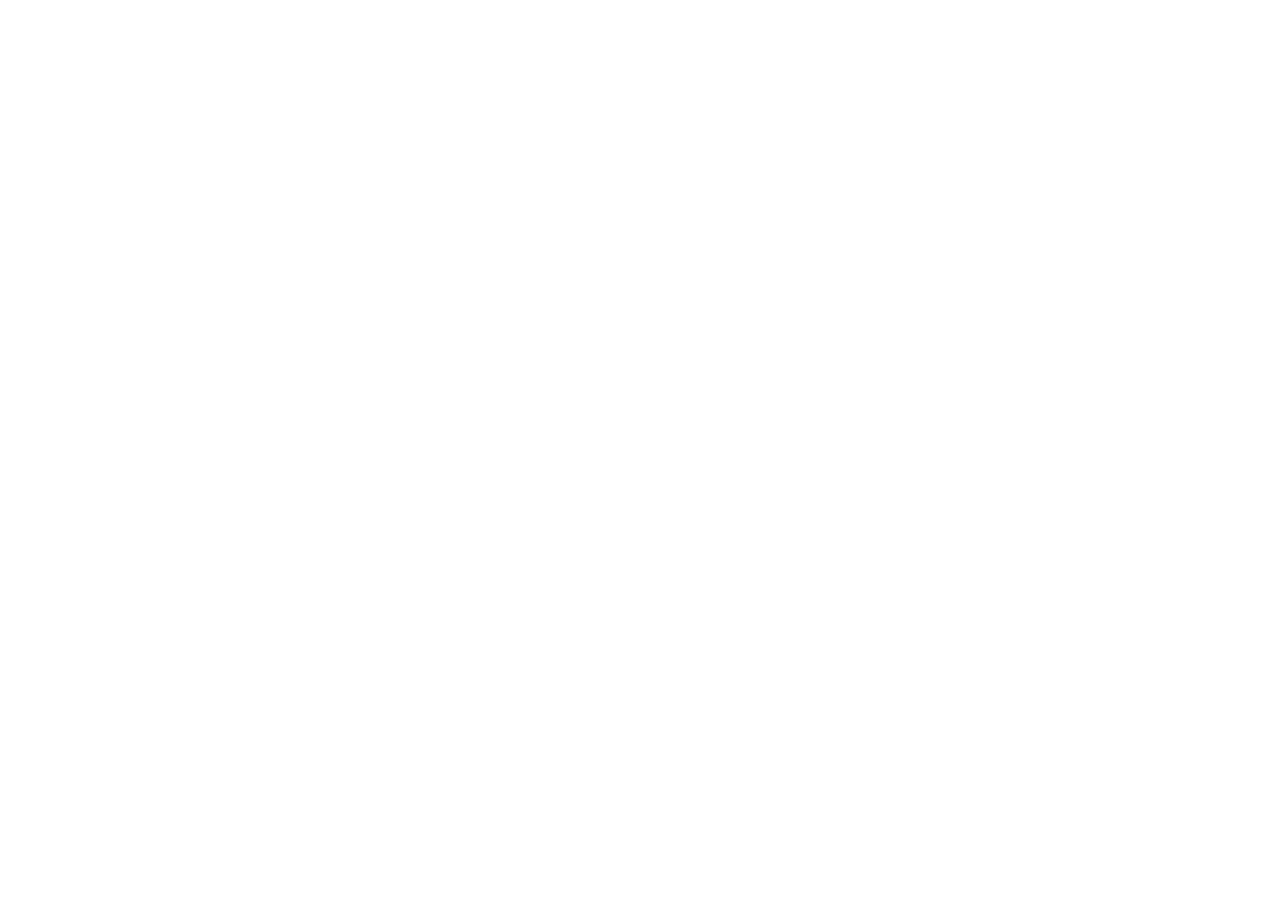
==== src/html/index.html @ bddeefa6 "처음실행" ====
<!DOCTYPE html>
<html lang="en">
  <head>
    <meta charset="UTF-8" />
    <meta name="viewport" content="width=device-width, initial-scale=1.0" />
    <title>Document</title>
  </head>
  <body></body>
</html>
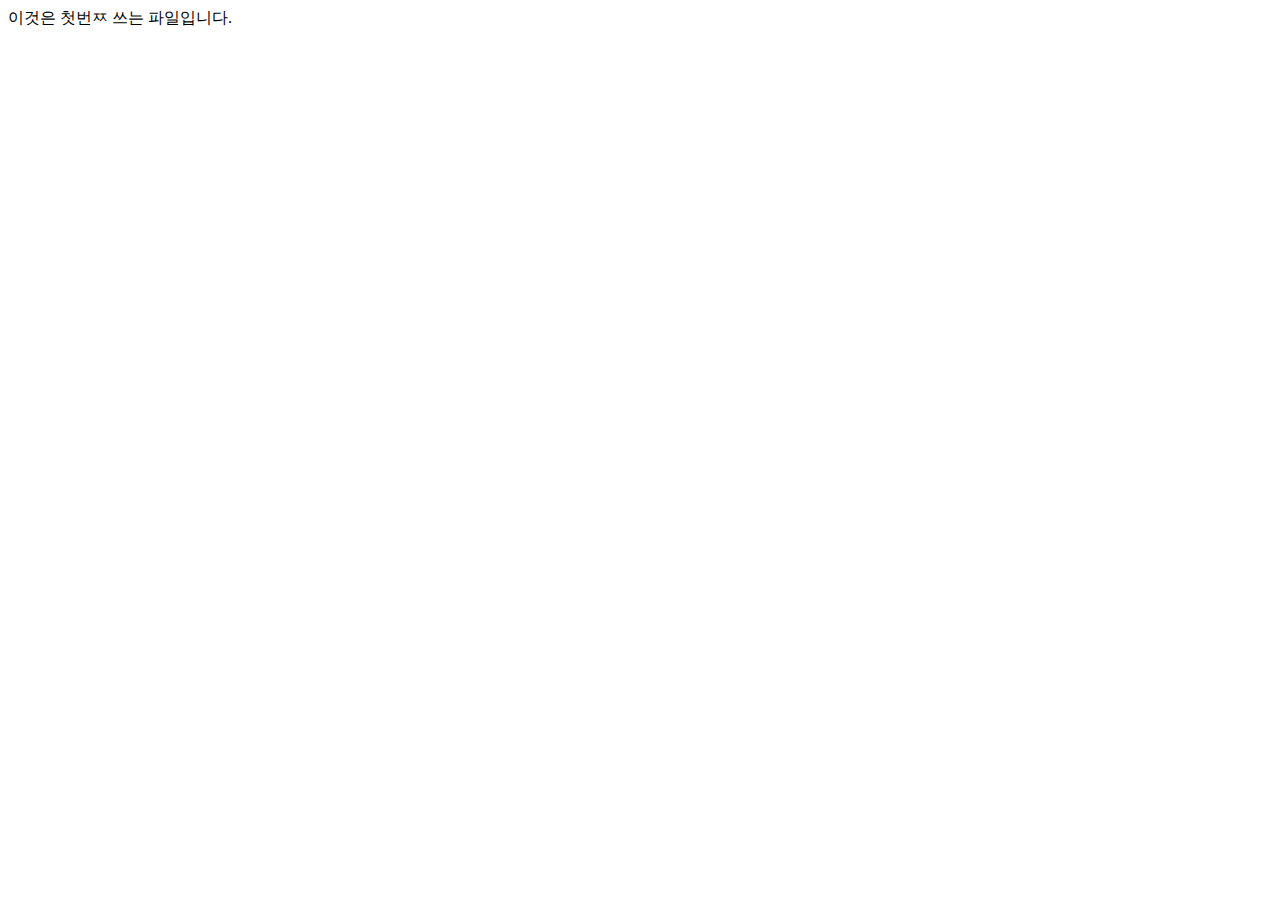
==== commit e5193ff1: "첫번째 열 추가" ====
--- a/src/html/index.html
+++ b/src/html/index.html
@@ -5,5 +5,7 @@
     <meta name="viewport" content="width=device-width, initial-scale=1.0" />
     <title>Document</title>
   </head>
-  <body></body>
+  <body>
+    <div>이것은 첫번ㅉ 쓰는 파일입니다.</div>
+  </body>
 </html>
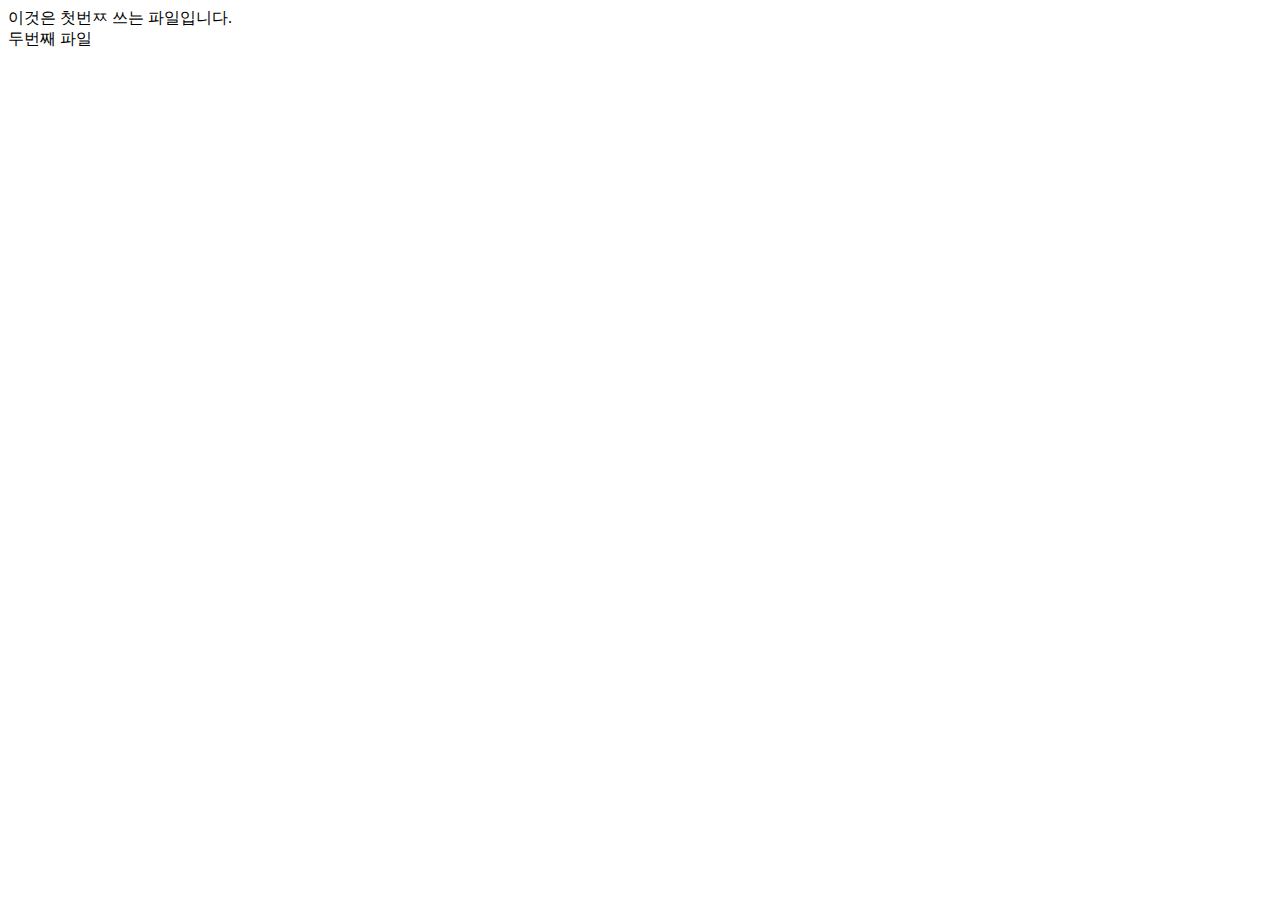
==== commit 9310412f: "두번째 추가" ====
--- a/src/html/index.html
+++ b/src/html/index.html
@@ -7,5 +7,6 @@
   </head>
   <body>
     <div>이것은 첫번ㅉ 쓰는 파일입니다.</div>
+    <div>두번째 파일</div>
   </body>
 </html>
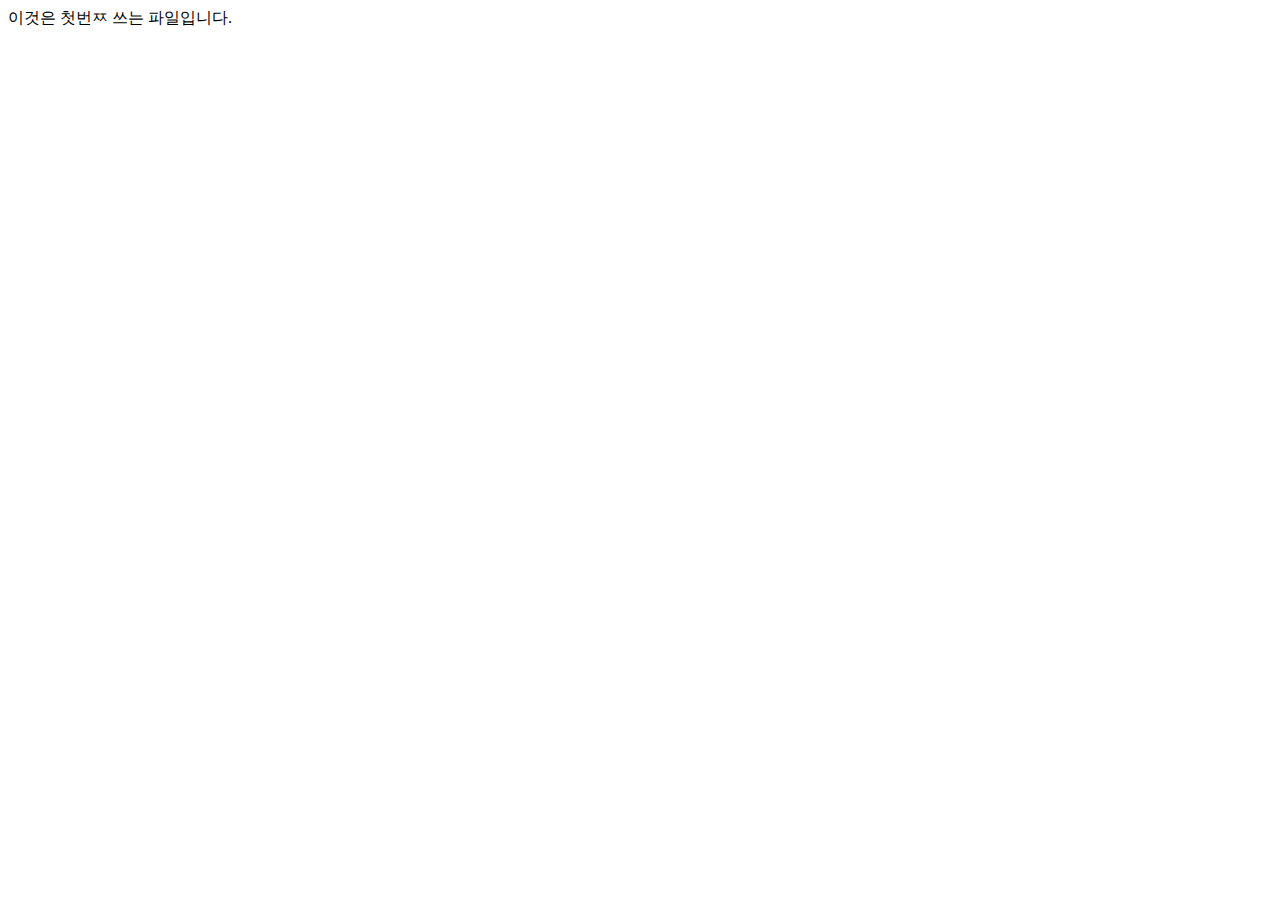
==== commit 1a45a32f: "Revert "두번째 추가"" ====
--- a/src/html/index.html
+++ b/src/html/index.html
@@ -7,6 +7,5 @@
   </head>
   <body>
     <div>이것은 첫번ㅉ 쓰는 파일입니다.</div>
-    <div>두번째 파일</div>
   </body>
 </html>
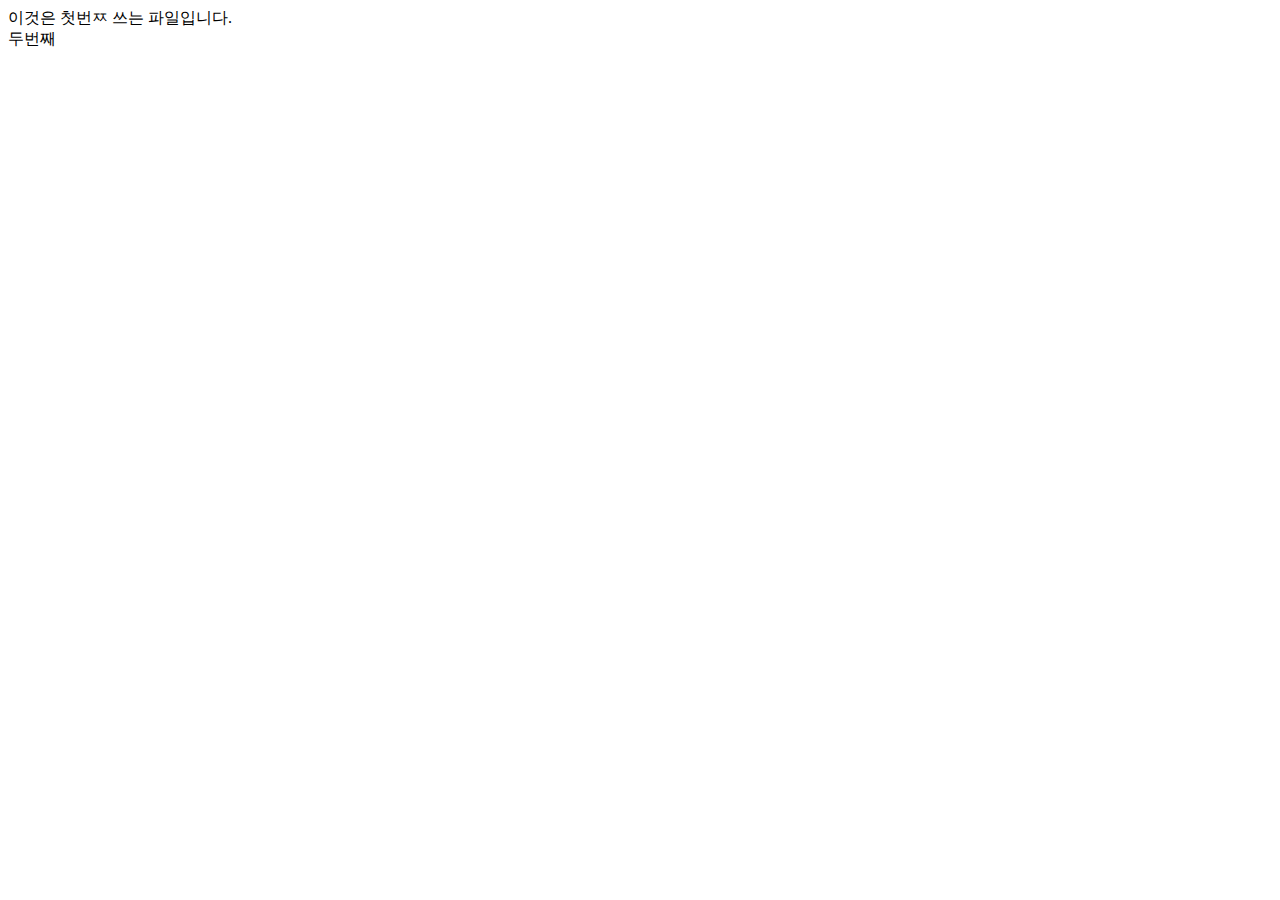
==== commit 8e636c8d: "222" ====
--- a/src/html/index.html
+++ b/src/html/index.html
@@ -7,5 +7,6 @@
   </head>
   <body>
     <div>이것은 첫번ㅉ 쓰는 파일입니다.</div>
+    <div>두번째</div>
   </body>
 </html>
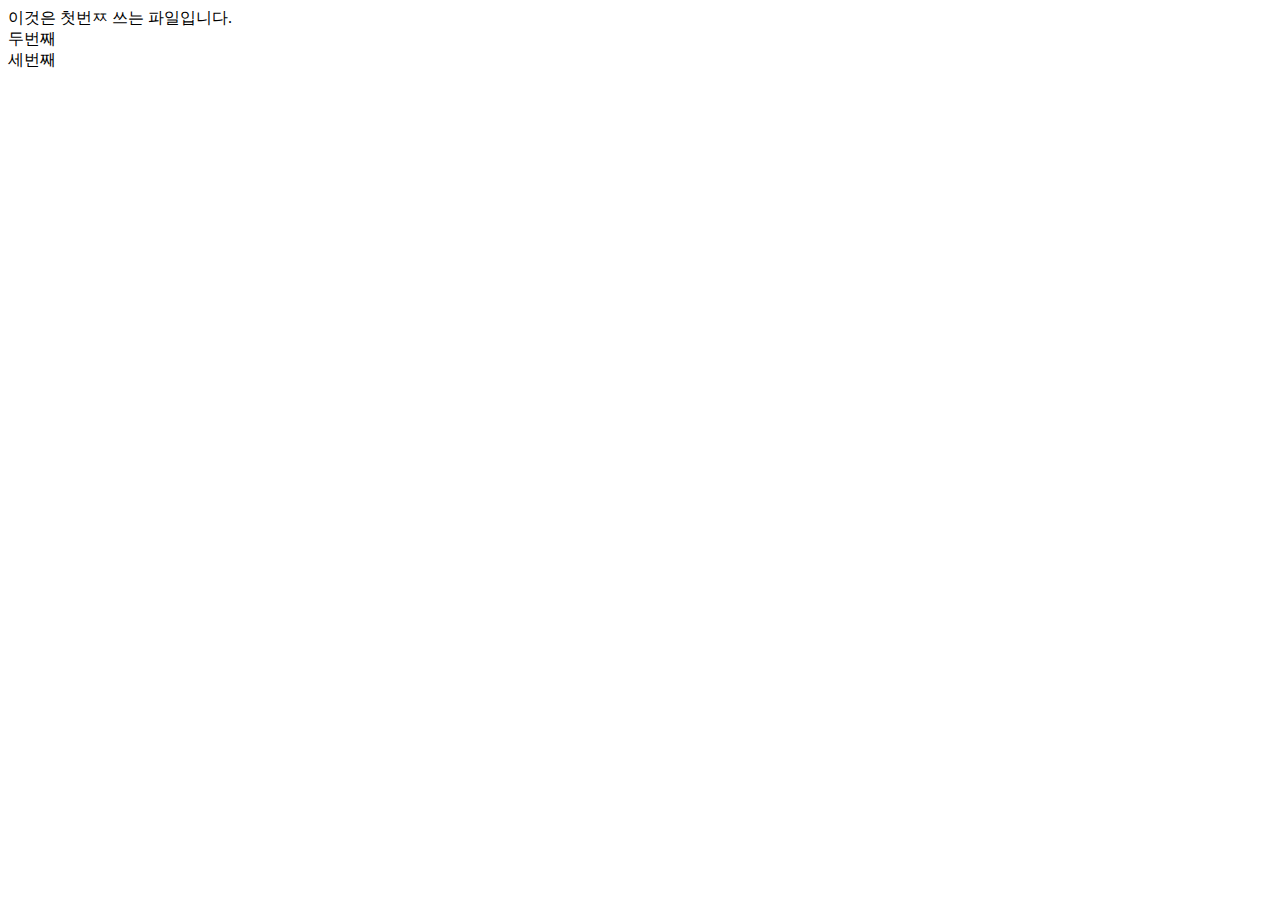
==== commit 9f5bfca2: "333" ====
--- a/src/html/index.html
+++ b/src/html/index.html
@@ -8,5 +8,6 @@
   <body>
     <div>이것은 첫번ㅉ 쓰는 파일입니다.</div>
     <div>두번째</div>
+    <div>세번째</div>
   </body>
 </html>
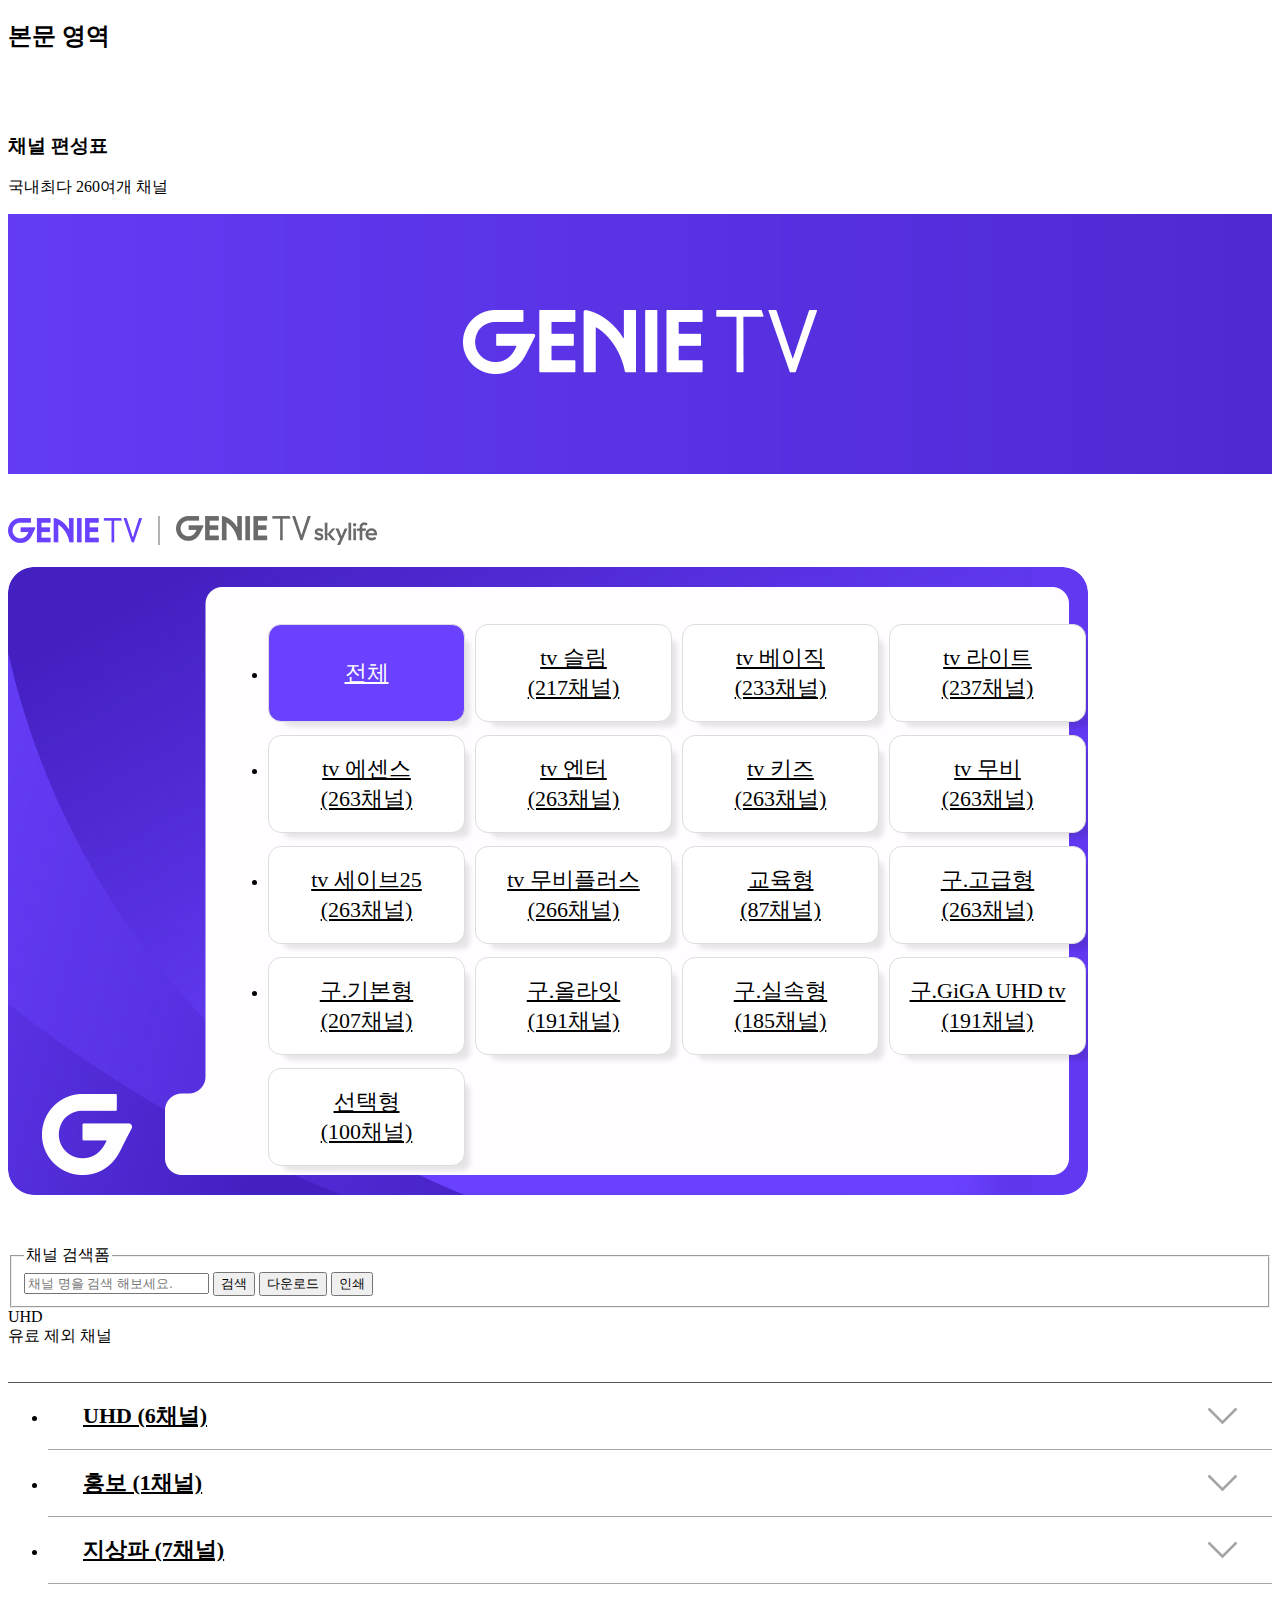
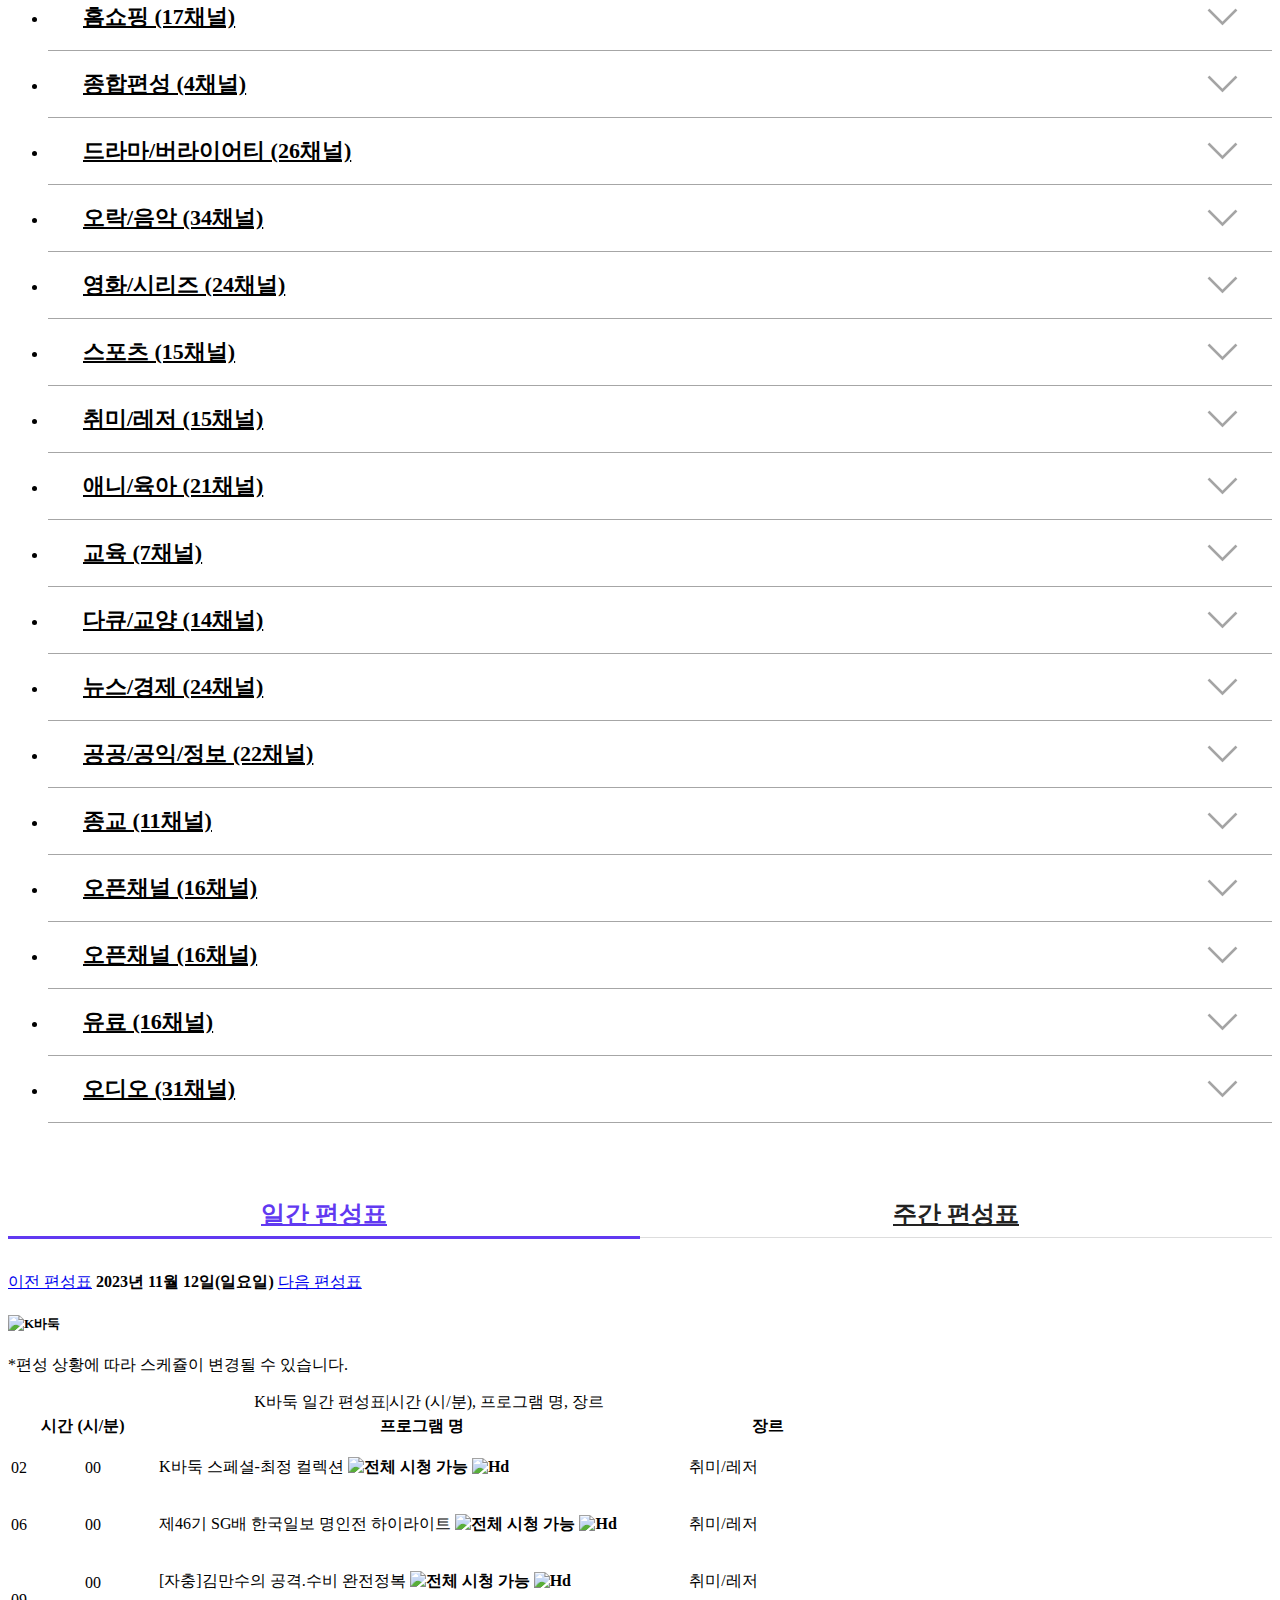
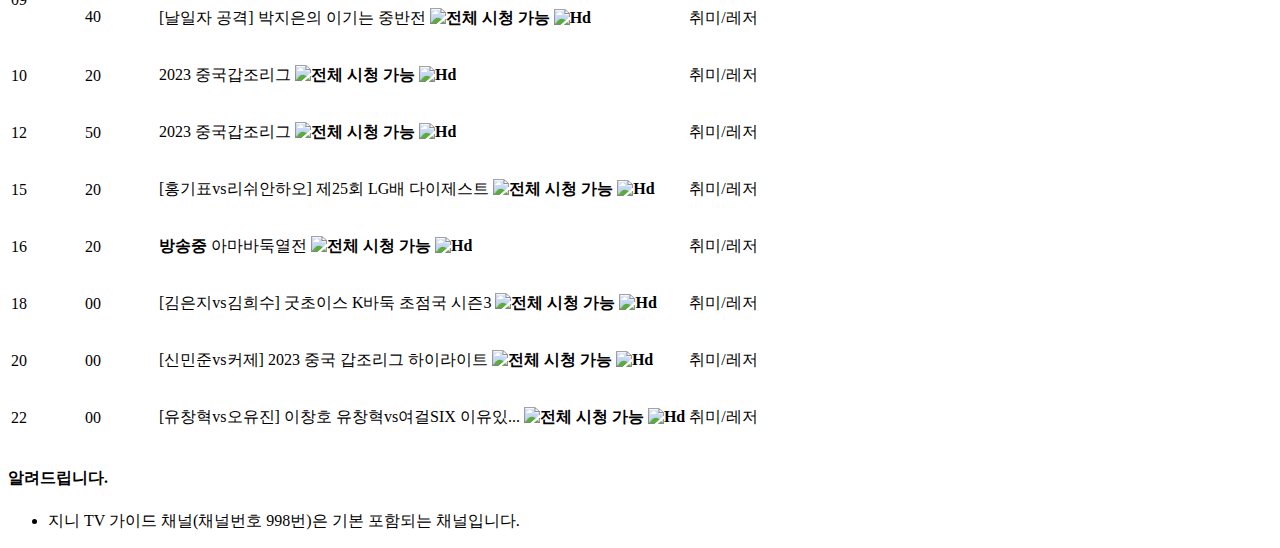
==== commit eb71d651: "2023.11.12 업로드" ====
--- a/src/html/index.html
+++ b/src/html/index.html
@@ -1,13 +1,1133 @@
 <!DOCTYPE html>
-<html lang="en">
-  <head>
-    <meta charset="UTF-8" />
-    <meta name="viewport" content="width=device-width, initial-scale=1.0" />
-    <title>Document</title>
-  </head>
-  <body>
-    <div>이것은 첫번ㅉ 쓰는 파일입니다.</div>
-    <div>두번째</div>
-    <div>세번째</div>
-  </body>
+<html lang="ko">
+	<head>
+		<meta http-equiv="X-UA-Compatible" content="IE=edge" />
+
+		<title>채널 편성표 | KT</title>
+
+		<script type="text/javascript" src="https://cfm.kt.com/js/common/global/KTGlobal_KR.js"></script>
+
+		<link rel="shortcut icon" href="https://tv.kt.com/src/images/common/favicon/favicon.ico" />
+		<link rel="stylesheet" type="text/css" href="https://tv.kt.com/src/css/vendor/kt.css" />
+		<link rel="stylesheet" type="text/css" href="https://tv.kt.com/src/css/vendor/components.css" />
+
+		<script type="text/javascript" src="https://tv.kt.com/src/js/vendor/jquery-2.1.4.min.js"></script>
+		<!-- add css/js -->
+		<link rel="stylesheet" type="text/css" href="https://tv.kt.com/src/css/kt_tv.css" />
+		<link rel="stylesheet" type="text/css" href="https://tv.kt.com/src/js/plugin/slick/slick.css" />
+		<link rel="stylesheet" type="text/css" href="https://tv.kt.com/src/css/popup.css" />
+		<!-- 2023.11.11 css 커스텀 : custom.css의 부분전체를 카피해서 kt_tv.css 넣으셔도 되고 custom.css를 사용하셔도 됩니다. -->
+		<link rel="stylesheet" type="text/css" href="../css/custom.css" />
+		<!-- 2023.11.11 css 커스텀 -->
+	</head>
+	<body>
+		<div id="cfmClWrapper">
+			<!-- header -->
+			<div id="cfmClHeader">
+				<div id="cfmClFloating"></div>
+				<div id="cfmClGnb"></div>
+			</div>
+
+			<!-- content -->
+			<div id="cfmClContainer">
+				<div id="cfmClContents">
+					<h2 class="invisible">본문 영역</h2>
+
+					<!-- 이벤트 목록 -->
+					<div class="cfmClSubContents">
+						<div class="pageTopArea">
+							<div class="cont">
+								<div class="column1" style="height: 42px">
+									<div class="inner">
+										<div class="location"></div>
+									</div>
+								</div>
+								<div class="pageTitle">
+									<h3 class="ktb">채널 편성표</h3>
+									<p class="desc">국내최다 260여개 채널</p>
+								</div>
+							</div>
+						</div>
+						<!-- GenieTV2023.1111 추가된 부분 -->
+						<!-- GenieTv 페이지 타이틀 : 2023.1111 추가된 부분 -->
+						<div class="pageTopGenieArea">
+							<div class="cont">
+								<div class="pageTitle">
+									<img src="../images/kt_tv/top_genietv_logo.png" />
+								</div>
+							</div>
+						</div>
+						<!--// GenieTv 페이지 타이틀 : 2023.1111 추가된 부분 -->
+						<div class="contentArea">
+							<!-- 기존탭을 그대로 유지하면서 모든 컨텐츠 내용은 밖으로 -->
+							<!-- 탭메뉴 : tabs 클래스를  tabs-genie-menu 로 변경 -->
+							<div class="channel_content">
+								<div class="tabs-genie-menu sub-tabs-1st">
+									<a href="#trigger2-1-1" class="submenus1st sub-trigger active" title="선택된 탭"><span>지니 TV</span></a>
+									<a href="#trigger2-1-2" class="submenus2nd sub-trigger"><span>지니 TV 스카이라이프</span></a>
+									<!--// 탭메뉴 -->
+								</div>
+							</div>
+							<!-- 탭컨텐츠 : 지니TV 처음 실행될때 클래스 tvLive 탭바뀌면 skyLife -->
+							<div class="genietv-tab-pannel tvLive">
+								<!-- 활성화된 채널 active 클래스를 붙이면 됩니다.-->
+								<div id="trigger2-1-1" class="tab-contents tvl active">
+									<div class="channel_triggers">
+										<ul class="channel_select tv_live">
+											<li>
+												<a href="#" title="선택됨" class="trigger first active"><span class="active">전체</span></a>
+											</li>
+											<li>
+												<a href="#" class="trigger"
+													><span>tv 슬림<br />(217채널)</span></a
+												>
+											</li>
+											<li>
+												<a href="#" class="trigger"
+													><span>tv 베이직<br />(233채널)</span></a
+												>
+											</li>
+											<li>
+												<a href="#" class="trigger"
+													><span>tv 라이트<br />(237채널)</span></a
+												>
+											</li>
+											<li>
+												<a href="#" class="trigger"
+													><span>tv 에센스<br />(263채널)</span></a
+												>
+											</li>
+											<li>
+												<a href="#" class="trigger first"
+													><span>tv 엔터<br />(263채널)</span></a
+												>
+											</li>
+
+											<li>
+												<a href="#" class="trigger"
+													><span>tv 키즈<br />(263채널)</span></a
+												>
+											</li>
+
+											<li>
+												<a href="#" class="trigger"
+													><span>tv 무비<br />(263채널)</span></a
+												>
+											</li>
+											<li>
+												<a href="#" class="trigger"
+													><span>tv 세이브25<br />(263채널)</span></a
+												>
+											</li>
+
+											<li>
+												<a href="#" class="trigger"
+													><span>tv 무비플러스<br />(266채널)</span></a
+												>
+											</li>
+
+											<li>
+												<a href="#" class="trigger"
+													><span>교육형<br />(87채널)</span></a
+												>
+											</li>
+											<li>
+												<a href="#" class="trigger"
+													><span>구.고급형<br />(263채널)</span></a
+												>
+											</li>
+
+											<li>
+												<a href="#" class="trigger"
+													><span>구.기본형<br />(207채널)</span></a
+												>
+											</li>
+											<li>
+												<a href="#" class="trigger"
+													><span>구.올라잇<br />(191채널)</span></a
+												>
+											</li>
+											<li>
+												<a href="#" class="trigger"
+													><span>구.실속형<br />(185채널)</span></a
+												>
+											</li>
+
+											<li class="guOllehGiga">
+												<a href="#" class="trigger"
+													><span>구.GiGA UHD tv<br />(191채널)</span></a
+												>
+											</li>
+											<li>
+												<a href="#trigger_tv34" class="trigger"
+													><span id="sptv34">선택형<br />(100채널)</span></a
+												>
+												<!-- 선택부분 감추기 위한 hide클래스 추가 -->
+												<div class="option-area dir-flow hide">
+													<div class="chkbox-wrp"></div>
+													<div class="chkbox-wrp">
+														<input type="checkbox" id="checkboxs1-1" name="chk_0" class="invisible" value="4_0" onclick="fnSearchChannelNoSubmit('3','4','0');" />
+														<label for="checkboxs1-1" class="tp1">기본채널(100채널)</label>
+													</div>
+													<div class="chkbox-wrp">
+														<input type="checkbox" id="checkboxs1-2" name="chk_0" class="invisible" value="4_1" onclick="fnSearchChannelNoSubmit('3','4','0');" />
+														<label for="checkboxs1-2" class="tp2">구.선택형(엔터팩)(21채널)</label>
+													</div>
+													<div class="chkbox-wrp">
+														<input type="checkbox" id="checkboxs1-3" name="chk_0" class="invisible" value="4_2" onclick="fnSearchChannelNoSubmit('3','4','0');" />
+														<label for="checkboxs1-3">레저팩(15채널)</label>
+													</div>
+													<div class="chkbox-wrp"></div>
+													<div class="chkbox-wrp">
+														<input type="checkbox" id="checkboxs1-4" name="chk_0" class="invisible" value="4_3" onclick="fnSearchChannelNoSubmit('3','4','0');" />
+														<label for="checkboxs1-4" class="tp1">에듀팩(14채널)</label>
+													</div>
+
+													<div class="chkbox-wrp">
+														<input type="checkbox" id="checkboxs1-5" name="chk_0" class="invisible" value="4_4" onclick="fnSearchChannelNoSubmit('3','4','0');" />
+														<label for="checkboxs1-5" class="tp2">뉴스인포팩(13채널)</label>
+													</div>
+												</div>
+											</li>
+										</ul>
+									</div>
+								</div>
+								<!-- channel_triggers -->
+								<!-- 활성화된 채널 active 클래스를 붙이면 됩니다.-->
+								<div id="trigger2-1-2" class="tab-contents skytv">
+									<div class="channel_triggers">
+										<ul class="channel_select sky_life">
+											<li>
+												<a href="#" class="trigger first active"><span class="active">전체</span></a>
+											</li>
+											<li>
+												<a href="#" class="trigger"
+													><span>tv 슬림<br />(217채널)</span></a
+												>
+											</li>
+											<li>
+												<a href="#" class="trigger"
+													><span>tv 베이직<br />(220채널)</span></a
+												>
+											</li>
+
+											<li>
+												<a href="#" class="trigger"
+													><span>tv 라이트<br />(221채널)</span></a
+												>
+											</li>
+											<li>
+												<a href="#" class="trigger"
+													><span>tv 에센스<br />(228채널)</span></a
+												>
+											</li>
+											<li>
+												<a href="#" class="trigger"
+													><span>구.프리미엄<br />(229채널)</span></a
+												>
+											</li>
+											<li>
+												<a href="#" class="trigger"
+													><span>구.이코노미<br />(220채널)</span></a
+												>
+											</li>
+											<li>
+												<a href="#" class="trigger"
+													><span>구.올라잇<br />(215채널)</span></a
+												>
+											</li>
+										</ul>
+									</div>
+									<!-- channel_triggers -->
+								</div>
+								<!-- channel_triggers -->
+							</div>
+							<!--// 탭컨텐츠 : 지니TV -->
+
+							<!-- 주의사항 : 이부분은 탭스 밖으로 뺍니다. 디자인에 이상없으니 밖으로 뺴주시기 바랍니다.-->
+							<!-- channel_form -->
+							<div class="channel_content">
+								<div class="channel_form">
+									<form method="post">
+										<fieldset>
+											<legend class="invisible">채널 검색폼</legend>
+											<div class="search-area">
+												<!-- tabindex 강제 지정 (추가 수정 필요)-->
+												<input
+													tabindex="5"
+													type="text"
+													class="flow search-text"
+													placeholder="채널 명을 검색 해보세요."
+													title="채널 명을 기재해 주세요"
+													value=""
+													name="search_word"
+													onKeyPress="if(event.keyCode==13) {return fnSearchChannelName();}"
+												/>
+												<button type="button" class="flow btn-search" onclick="fnSearchChannelName();"><span>검색</span></button>
+
+												<button type="button" class="flow btn-down" onclick="fnDownChannel('3');"><span>다운로드</span></button>
+
+												<button type="button" class="flow btn-print" onclick="printChannel('3');" title="새 창 열림"><span>인쇄</span></button>
+											</div>
+										</fieldset>
+									</form>
+
+									<div class="list_legend">
+										<a class="uhdch">UHD</a> <br />
+										<span class="pay">유료</span>
+										<span class="ex">제외 채널</span>
+									</div>
+								</div>
+							</div>
+
+							<!--// channel_form -->
+							<!-- tabs contents-->
+							<!-- 채널검색 -->
+							<div class="channel_content">
+								<ul class="channels_accordion">
+									<li class="li">
+										<a href="#none" class="ch-links">UHD (6채널)</a>
+										<!-- 채널 영역 -->
+										<div class="channel_lists" id="listChannelPanel">
+											<h4 class="invisible">유료 (16채널)</h4>
+											<ul class="channel">
+												<li id="channel_frm_list">
+													<a tabindex="8" href="javascript:alert('해당 채널의 편성표는 TV에서만 제공 됩니다.');" id="linkChannel609" name="linkChannel" title="">
+														<span class="ch"><strong>609</strong>&nbsp;Dog &amp; Mom </span>
+													</a>
+												</li>
+											</ul>
+										</div>
+										<!--// 채널 영역 -->
+									</li>
+									<li class="li">
+										<a href="#none" class="ch-links">홍보 (1채널)</a>
+										<!-- 채널 영역 -->
+										<div class="channel_lists" id="listChannelPanel">
+											<h4 class="invisible">유료 (16채널)</h4>
+											<ul class="channel">
+												<li id="channel_frm_list">
+													<a tabindex="8" href="javascript:alert('해당 채널의 편성표는 TV에서만 제공 됩니다.');" id="linkChannel609" name="linkChannel" title="">
+														<span class="ch"><strong>609</strong>&nbsp;Dog &amp; Mom </span>
+													</a>
+												</li>
+											</ul>
+										</div>
+										<!--// 채널 영역 -->
+									</li>
+									<li class="li">
+										<a href="#none" class="ch-links">지상파 (7채널)</a>
+										<!-- 채널 영역 -->
+										<div class="channel_lists" id="listChannelPanel">
+											<h4 class="invisible">유료 (16채널)</h4>
+											<ul class="channel">
+												<li id="channel_frm_list">
+													<a tabindex="8" href="javascript:alert('해당 채널의 편성표는 TV에서만 제공 됩니다.');" id="linkChannel609" name="linkChannel" title="">
+														<span class="ch"><strong>609</strong>&nbsp;Dog &amp; Mom </span>
+													</a>
+												</li>
+											</ul>
+										</div>
+										<!--// 채널 영역 -->
+									</li>
+									<li class="li">
+										<a href="#none" class="ch-links">홈쇼핑 (17채널)</a>
+										<!-- 채널 영역 -->
+										<div class="channel_lists" id="listChannelPanel">
+											<h4 class="invisible">유료 (16채널)</h4>
+											<ul class="channel">
+												<li id="channel_frm_list">
+													<a tabindex="8" href="javascript:alert('해당 채널의 편성표는 TV에서만 제공 됩니다.');" id="linkChannel609" name="linkChannel" title="">
+														<span class="ch"><strong>609</strong>&nbsp;Dog &amp; Mom </span>
+													</a>
+												</li>
+											</ul>
+										</div>
+										<!--// 채널 영역 -->
+									</li>
+									<li class="li">
+										<a href="#none" class="ch-links">종합편성 (4채널)</a>
+										<!-- 채널 영역 -->
+										<div class="channel_lists" id="listChannelPanel">
+											<h4 class="invisible">유료 (16채널)</h4>
+											<ul class="channel">
+												<li id="channel_frm_list">
+													<a tabindex="8" href="javascript:alert('해당 채널의 편성표는 TV에서만 제공 됩니다.');" id="linkChannel609" name="linkChannel" title="">
+														<span class="ch"><strong>609</strong>&nbsp;Dog &amp; Mom </span>
+													</a>
+												</li>
+											</ul>
+										</div>
+										<!--// 채널 영역 -->
+									</li>
+									<li class="li">
+										<a href="#none" class="ch-links">드라마/버라이어티 (26채널)</a>
+										<!-- 채널 영역 -->
+										<div class="channel_lists" id="listChannelPanel">
+											<h4 class="invisible">유료 (16채널)</h4>
+											<ul class="channel">
+												<li id="channel_frm_list">
+													<a tabindex="8" href="javascript:alert('해당 채널의 편성표는 TV에서만 제공 됩니다.');" id="linkChannel609" name="linkChannel" title="">
+														<span class="ch"><strong>609</strong>&nbsp;Dog &amp; Mom </span>
+													</a>
+												</li>
+											</ul>
+										</div>
+										<!--// 채널 영역 -->
+									</li>
+									<li class="li">
+										<a href="#none" class="ch-links">오락/음악 (34채널)</a>
+										<!-- 채널 영역 -->
+										<div class="channel_lists" id="listChannelPanel">
+											<h4 class="invisible">유료 (16채널)</h4>
+											<ul class="channel">
+												<li id="channel_frm_list">
+													<a tabindex="8" href="javascript:alert('해당 채널의 편성표는 TV에서만 제공 됩니다.');" id="linkChannel609" name="linkChannel" title="">
+														<span class="ch"><strong>609</strong>&nbsp;Dog &amp; Mom </span>
+													</a>
+												</li>
+											</ul>
+										</div>
+										<!--// 채널 영역 -->
+									</li>
+									<li class="li">
+										<a href="#none" class="ch-links">영화/시리즈 (24채널)</a>
+										<!-- 채널 영역 -->
+										<div class="channel_lists" id="listChannelPanel">
+											<h4 class="invisible">유료 (16채널)</h4>
+											<ul class="channel">
+												<li id="channel_frm_list">
+													<a tabindex="8" href="javascript:alert('해당 채널의 편성표는 TV에서만 제공 됩니다.');" id="linkChannel609" name="linkChannel" title="">
+														<span class="ch"><strong>609</strong>&nbsp;Dog &amp; Mom </span>
+													</a>
+												</li>
+											</ul>
+										</div>
+										<!--// 채널 영역 -->
+									</li>
+									<li class="li">
+										<a href="#none" class="ch-links">스포츠 (15채널)</a>
+										<!-- 채널 영역 -->
+										<div class="channel_lists" id="listChannelPanel">
+											<h4 class="invisible">유료 (16채널)</h4>
+											<ul class="channel">
+												<li id="channel_frm_list">
+													<a tabindex="8" href="javascript:alert('해당 채널의 편성표는 TV에서만 제공 됩니다.');" id="linkChannel609" name="linkChannel" title="">
+														<span class="ch"><strong>609</strong>&nbsp;Dog &amp; Mom </span>
+													</a>
+												</li>
+											</ul>
+										</div>
+										<!--// 채널 영역 -->
+									</li>
+									<li class="li">
+										<a href="#none" class="ch-links">취미/레저 (15채널)</a>
+										<!-- 채널 영역 -->
+										<div class="channel_lists" id="listChannelPanel">
+											<h4 class="invisible">유료 (16채널)</h4>
+											<ul class="channel">
+												<li id="channel_frm_list">
+													<a tabindex="8" href="javascript:alert('해당 채널의 편성표는 TV에서만 제공 됩니다.');" id="linkChannel609" name="linkChannel" title="">
+														<span class="ch"><strong>609</strong>&nbsp;Dog &amp; Mom </span>
+													</a>
+												</li>
+											</ul>
+										</div>
+										<!--// 채널 영역 -->
+									</li>
+									<li class="li">
+										<a href="#none" class="ch-links">애니/육아 (21채널)</a>
+										<!-- 채널 영역 -->
+										<div class="channel_lists" id="listChannelPanel">
+											<h4 class="invisible">유료 (16채널)</h4>
+											<ul class="channel">
+												<li id="channel_frm_list">
+													<a tabindex="8" href="javascript:alert('해당 채널의 편성표는 TV에서만 제공 됩니다.');" id="linkChannel609" name="linkChannel" title="">
+														<span class="ch"><strong>609</strong>&nbsp;Dog &amp; Mom </span>
+													</a>
+												</li>
+											</ul>
+										</div>
+										<!--// 채널 영역 -->
+									</li>
+									<li class="li">
+										<a href="#none" class="ch-links">교육 (7채널)</a>
+										<!-- 채널 영역 -->
+										<div class="channel_lists" id="listChannelPanel">
+											<h4 class="invisible">유료 (16채널)</h4>
+											<ul class="channel">
+												<li id="channel_frm_list">
+													<a tabindex="8" href="javascript:alert('해당 채널의 편성표는 TV에서만 제공 됩니다.');" id="linkChannel609" name="linkChannel" title="">
+														<span class="ch"><strong>609</strong>&nbsp;Dog &amp; Mom </span>
+													</a>
+												</li>
+											</ul>
+										</div>
+										<!--// 채널 영역 -->
+									</li>
+									<li class="li">
+										<a href="#none" class="ch-links">다큐/교양 (14채널)</a>
+										<!-- 채널 영역 -->
+										<div class="channel_lists" id="listChannelPanel">
+											<h4 class="invisible">유료 (16채널)</h4>
+											<ul class="channel">
+												<li id="channel_frm_list">
+													<a tabindex="8" href="javascript:alert('해당 채널의 편성표는 TV에서만 제공 됩니다.');" id="linkChannel609" name="linkChannel" title="">
+														<span class="ch"><strong>609</strong>&nbsp;Dog &amp; Mom </span>
+													</a>
+												</li>
+											</ul>
+										</div>
+										<!--// 채널 영역 -->
+									</li>
+									<li class="li">
+										<a href="#none" class="ch-links">뉴스/경제 (24채널)</a>
+										<!-- 채널 영역 -->
+										<div class="channel_lists" id="listChannelPanel">
+											<h4 class="invisible">유료 (16채널)</h4>
+											<ul class="channel">
+												<li id="channel_frm_list">
+													<a tabindex="8" href="javascript:alert('해당 채널의 편성표는 TV에서만 제공 됩니다.');" id="linkChannel609" name="linkChannel" title="">
+														<span class="ch"><strong>609</strong>&nbsp;Dog &amp; Mom </span>
+													</a>
+												</li>
+											</ul>
+										</div>
+										<!--// 채널 영역 -->
+									</li>
+									<li class="li">
+										<a href="#none" class="ch-links">공공/공익/정보 (22채널)</a>
+										<!-- 채널 영역 -->
+										<div class="channel_lists" id="listChannelPanel">
+											<h4 class="invisible">유료 (16채널)</h4>
+											<ul class="channel">
+												<li id="channel_frm_list">
+													<a tabindex="8" href="javascript:alert('해당 채널의 편성표는 TV에서만 제공 됩니다.');" id="linkChannel609" name="linkChannel" title="">
+														<span class="ch"><strong>609</strong>&nbsp;Dog &amp; Mom </span>
+													</a>
+												</li>
+											</ul>
+										</div>
+										<!--// 채널 영역 -->
+									</li>
+									<li class="li">
+										<a href="#none" class="ch-links">종교 (11채널)</a>
+									</li>
+									<li class="li">
+										<a href="#none" class="ch-links">오픈채널 (16채널)</a>
+										<!-- 채널 영역 -->
+										<div class="channel_lists" id="listChannelPanel">
+											<h4 class="invisible">유료 (16채널)</h4>
+											<ul class="channel">
+												<li id="channel_frm_list">
+													<a tabindex="8" href="javascript:alert('해당 채널의 편성표는 TV에서만 제공 됩니다.');" id="linkChannel609" name="linkChannel" title="">
+														<span class="ch"><strong>609</strong>&nbsp;Dog &amp; Mom </span>
+													</a>
+												</li>
+											</ul>
+										</div>
+										<!--// 채널 영역 -->
+									</li>
+									<li class="li">
+										<a href="#none" class="ch-links">오픈채널 (16채널)</a>
+										<!-- 채널 영역 -->
+										<div class="channel_lists" id="listChannelPanel">
+											<h4 class="invisible">유료 (16채널)</h4>
+											<ul class="channel">
+												<li id="channel_frm_list">
+													<a tabindex="8" href="javascript:alert('해당 채널의 편성표는 TV에서만 제공 됩니다.');" id="linkChannel609" name="linkChannel" title="">
+														<span class="ch"><strong>609</strong>&nbsp;Dog &amp; Mom </span>
+													</a>
+												</li>
+											</ul>
+										</div>
+										<!--// 채널 영역 -->
+									</li>
+									<li class="li">
+										<a href="#none" class="ch-links">유료 (16채널)</a>
+										<!-- 채널 영역 -->
+										<div class="channel_lists" id="listChannelPanel">
+											<h4 class="invisible">유료 (16채널)</h4>
+											<ul class="channel">
+												<li id="channel_frm_list">
+													<a tabindex="8" href="javascript:alert('해당 채널의 편성표는 TV에서만 제공 됩니다.');" id="linkChannel609" name="linkChannel" title="">
+														<span class="ch"><strong>609</strong>&nbsp;Dog &amp; Mom </span>
+													</a>
+												</li>
+											</ul>
+										</div>
+										<!--// 채널 영역 -->
+									</li>
+									<li class="li">
+										<a href="#none" class="ch-links">오디오 (31채널)</a>
+										<!-- 채널 영역 -->
+										<div class="channel_lists" id="listChannelPanel">
+											<h4 class="invisible">오디오 채널 목록</h4>
+											<ul class="channel">
+												<li id="channel_frm_list">
+													<a tabindex="8" href="javascript:alert('해당 채널의 편성표는 TV에서만 제공 됩니다.');" id="linkChannel609" name="linkChannel" title="">
+														<span class="ch on"><strong>609</strong>&nbsp;Dog &amp; Mom </span><i class="ch-icon-exclude"></i>
+													</a>
+												</li>
+
+												<li>
+													<a tabindex="8" href="javascript:alert('해당 채널의 편성표는 TV에서만 제공 됩니다.');" id="linkChannel610" name="linkChannel" title="">
+														<span class="ch on"><strong>610</strong>&nbsp;최신인기가요 </span>
+													</a>
+												</li>
+
+												<li>
+													<a tabindex="8" href="javascript:alert('해당 채널의 편성표는 TV에서만 제공 됩니다.');" id="linkChannel611" name="linkChannel" title="">
+														<span class="ch"><strong>611</strong>&nbsp;최신 발라드 가요 </span>
+													</a>
+												</li>
+
+												<li>
+													<a tabindex="8" href="javascript:alert('해당 채널의 편성표는 TV에서만 제공 됩니다.');" id="linkChannel612" name="linkChannel" title="">
+														<span class="ch"><strong>612</strong>&nbsp;최신 가요 댄스 </span>
+													</a>
+												</li>
+
+												<li>
+													<a tabindex="8" href="javascript:alert('해당 채널의 편성표는 TV에서만 제공 됩니다.');" id="linkChannel613" name="linkChannel" title="">
+														<span class="ch on"><strong>613</strong>&nbsp;최신 가요 차트 HOT 150 </span>
+														<span class="wrap-icon"> <i class="ch-icon-exclude"></i><i class="ch-icon-won"></i><i class="ch-icon-undh"></i></span>
+													</a>
+												</li>
+
+												<li>
+													<a tabindex="8" href="javascript:alert('해당 채널의 편성표는 TV에서만 제공 됩니다.');" id="linkChannel614" name="linkChannel" title="" class="und">
+														<span class="ch"><strong>614</strong>&nbsp;트로트가요무대 </span
+														><span class="wrap-icon"> <i class="ch-icon-exclude"></i><i class="ch-icon-won"></i><i class="ch-icon-undh"></i></span>
+													</a>
+												</li>
+
+												<li>
+													<a tabindex="8" href="javascript:alert('해당 채널의 편성표는 TV에서만 제공 됩니다.');" id="linkChannel615" name="linkChannel" title="">
+														<span class="ch"><strong>615</strong>&nbsp;최신 트로트 히트 </span>
+													</a>
+												</li>
+
+												<li>
+													<a tabindex="8" href="javascript:alert('해당 채널의 편성표는 TV에서만 제공 됩니다.');" id="linkChannel616" name="linkChannel" title="">
+														<span class="ch"><strong>616</strong>&nbsp;응답하라 8090 </span>
+													</a>
+												</li>
+
+												<li>
+													<a tabindex="8" href="javascript:alert('해당 채널의 편성표는 TV에서만 제공 됩니다.');" id="linkChannel617" name="linkChannel" title="">
+														<span class="ch"><strong>617</strong>&nbsp;인기성인가요 HOT 300 </span>
+													</a>
+												</li>
+
+												<li>
+													<a tabindex="8" href="javascript:alert('해당 채널의 편성표는 TV에서만 제공 됩니다.');" id="linkChannel618" name="linkChannel" title="">
+														<span class="ch"><strong>618</strong>&nbsp;최신 히트 팝스 </span>
+													</a>
+												</li>
+
+												<li>
+													<a tabindex="8" href="javascript:alert('해당 채널의 편성표는 TV에서만 제공 됩니다.');" id="linkChannel619" name="linkChannel" title="">
+														<span class="ch"><strong>619</strong>&nbsp;한국인이 사랑한 팝송 </span>
+													</a>
+												</li>
+
+												<li>
+													<a tabindex="8" href="javascript:alert('해당 채널의 편성표는 TV에서만 제공 됩니다.');" id="linkChannel620" name="linkChannel" title="">
+														<span class="ch"><strong>620</strong>&nbsp;다문화 음악 1 </span>
+													</a>
+												</li>
+
+												<li>
+													<a tabindex="8" href="javascript:alert('해당 채널의 편성표는 TV에서만 제공 됩니다.');" id="linkChannel621" name="linkChannel" title="">
+														<span class="ch"><strong>621</strong>&nbsp;다문화 음악 2 </span>
+													</a>
+												</li>
+
+												<li>
+													<a tabindex="8" href="javascript:alert('해당 채널의 편성표는 TV에서만 제공 됩니다.');" id="linkChannel622" name="linkChannel" title="">
+														<span class="ch"><strong>622</strong>&nbsp;Black Music </span>
+													</a>
+												</li>
+
+												<li>
+													<a tabindex="8" href="javascript:alert('해당 채널의 편성표는 TV에서만 제공 됩니다.');" id="linkChannel623" name="linkChannel" title="">
+														<span class="ch"><strong>623</strong>&nbsp;Rock Festival </span>
+													</a>
+												</li>
+
+												<li>
+													<a tabindex="8" href="javascript:alert('해당 채널의 편성표는 TV에서만 제공 됩니다.');" id="linkChannel624" name="linkChannel" title="">
+														<span class="ch"><strong>624</strong>&nbsp;All That Jazz </span>
+													</a>
+												</li>
+
+												<li>
+													<a tabindex="8" href="javascript:alert('해당 채널의 편성표는 TV에서만 제공 됩니다.');" id="linkChannel625" name="linkChannel" title="">
+														<span class="ch"><strong>625</strong>&nbsp;홈클래식 </span>
+													</a>
+												</li>
+
+												<li>
+													<a tabindex="8" href="javascript:alert('해당 채널의 편성표는 TV에서만 제공 됩니다.');" id="linkChannel626" name="linkChannel" title="">
+														<span class="ch"><strong>626</strong>&nbsp;클래식 산책 </span>
+													</a>
+												</li>
+
+												<li>
+													<a tabindex="8" href="javascript:alert('해당 채널의 편성표는 TV에서만 제공 됩니다.');" id="linkChannel627" name="linkChannel" title="">
+														<span class="ch"><strong>627</strong>&nbsp;당신을 위한 발라드 </span>
+													</a>
+												</li>
+
+												<li>
+													<a tabindex="8" href="javascript:alert('해당 채널의 편성표는 TV에서만 제공 됩니다.');" id="linkChannel628" name="linkChannel" title="">
+														<span class="ch"><strong>628</strong>&nbsp;2000년대 인기가요 </span>
+													</a>
+												</li>
+
+												<li>
+													<a tabindex="8" href="javascript:alert('해당 채널의 편성표는 TV에서만 제공 됩니다.');" id="linkChannel629" name="linkChannel" title="">
+														<span class="ch"><strong>629</strong>&nbsp;TV속 화제음악 </span>
+													</a>
+												</li>
+
+												<li>
+													<a tabindex="8" href="javascript:alert('해당 채널의 편성표는 TV에서만 제공 됩니다.');" id="linkChannel630" name="linkChannel" title="">
+														<span class="ch"><strong>630</strong>&nbsp;OST 천국 </span>
+													</a>
+												</li>
+
+												<li>
+													<a tabindex="8" href="javascript:alert('해당 채널의 편성표는 TV에서만 제공 됩니다.');" id="linkChannel631" name="linkChannel" title="">
+														<span class="ch"><strong>631</strong>&nbsp;엄마랑 EQ동요 </span>
+													</a>
+												</li>
+
+												<li>
+													<a tabindex="8" href="javascript:alert('해당 채널의 편성표는 TV에서만 제공 됩니다.');" id="linkChannel632" name="linkChannel" title="">
+														<span class="ch"><strong>632</strong>&nbsp;Rainy Day </span>
+													</a>
+												</li>
+
+												<li>
+													<a tabindex="8" href="javascript:alert('해당 채널의 편성표는 TV에서만 제공 됩니다.');" id="linkChannel633" name="linkChannel" title="">
+														<span class="ch"><strong>633</strong>&nbsp;한국 발라드 명곡770 </span>
+													</a>
+												</li>
+
+												<li>
+													<a tabindex="8" href="javascript:alert('해당 채널의 편성표는 TV에서만 제공 됩니다.');" id="linkChannel634" name="linkChannel" title="">
+														<span class="ch"><strong>634</strong>&nbsp;최신인기댄스&amp;힙합 </span>
+													</a>
+												</li>
+
+												<li>
+													<a tabindex="8" href="javascript:alert('해당 채널의 편성표는 TV에서만 제공 됩니다.');" id="linkChannel635" name="linkChannel" title="">
+														<span class="ch"><strong>635</strong>&nbsp;러브 발라드 명곡 550 </span>
+													</a>
+												</li>
+
+												<li>
+													<a tabindex="8" href="javascript:alert('해당 채널의 편성표는 TV에서만 제공 됩니다.');" id="linkChannel636" name="linkChannel" title="">
+														<span class="ch"><strong>636</strong>&nbsp;스무드재즈 </span>
+													</a>
+												</li>
+
+												<li>
+													<a tabindex="8" href="javascript:alert('해당 채널의 편성표는 TV에서만 제공 됩니다.');" id="linkChannel637" name="linkChannel" title="">
+														<span class="ch"><strong>637</strong>&nbsp;클럽뮤직 </span>
+													</a>
+												</li>
+
+												<li>
+													<a tabindex="8" href="javascript:alert('해당 채널의 편성표는 TV에서만 제공 됩니다.');" id="linkChannel638" name="linkChannel" title="">
+														<span class="ch"><strong>638</strong>&nbsp;파워스테이션 </span>
+													</a>
+												</li>
+
+												<li>
+													<a tabindex="8" href="javascript:alert('해당 채널의 편성표는 TV에서만 제공 됩니다.');" id="linkChannel639" name="linkChannel" title="">
+														<span class="ch"><strong>639</strong>&nbsp;Cool &amp; Hot </span>
+													</a>
+												</li>
+											</ul>
+										</div>
+										<!--// 채널 영역 -->
+									</li>
+								</ul>
+							</div>
+							<!--// 채널검색 -->
+							<!-- 일정표 검색 넣는곳 -->
+							<div class="schedule_tab_menu" id="listSchedulePanel">
+								<a href="#none" class="tab-trigger menus1st active" title="선택된 탭">일간 편성표</a>
+								<a href="#none" class="tab-trigger menus2nd">주간 편성표</a>
+							</div>
+
+							<!-- 일정표 탭 컨텐츠 들어가는곳 -->
+							<div class="channel_content schedule_tab_content">
+								<!-- 탭컨텐츠 :일정표 -->
+								<div class="tab-contents active">
+									<div class="schedule_title">
+										<div class="sch_day">
+											<a href="javascript:fnSelDay(1, '140', '20231111');" class="btn d_prev">이전 편성표</a>
+
+											<strong class="day">2023년 11월 12일(일요일)</strong>
+
+											<a href="javascript:fnSelDay(1, '140', '20231113');" class="btn d_next">다음 편성표</a>
+										</div>
+									</div>
+
+									<div class="schedule_info">
+										<h5 class="b_logo"><img src="/relatedmaterial/ch_logo/skylife/b9aeaad021004135911.png" alt="K바둑" /></h5>
+
+										<div class="tbl_area">
+											<p class="sc_guide">*편성 상황에 따라 스케쥴이 변경될 수 있습니다.</p>
+											<table class="board tb_schedule">
+												<caption class="invisible">
+													K바둑 일간 편성표|시간 (시/분), 프로그램 명, 장르
+												</caption>
+												<colgroup>
+													<col style="width: 72px" />
+													<col style="width: 72px" />
+													<col style="" />
+													<col style="width: 160px" />
+												</colgroup>
+												<thead>
+													<tr>
+														<th colspan="2" scope="col">시간 (시/분)</th>
+														<th scope="col">프로그램 명</th>
+														<th scope="col">장르</th>
+													</tr>
+												</thead>
+												<tbody>
+													<tr>
+														<td class="time">02</td>
+														<td class="time">
+															<p>00</p>
+														</td>
+														<td class="program">
+															<p>
+																K바둑 스페셜-최정 컬렉션
+																<b><img src="/src/images/kt_tv/icons/icon_20x20_all.png" alt="전체 시청 가능" /></b>
+																<b><img src="/src/images/kt_tv/icons/icon_30x18_Hd.png" alt="Hd" /></b>
+															</p>
+														</td>
+
+														<td class="category">
+															<p>취미/레저</p>
+														</td>
+													</tr>
+
+													<tr>
+														<td class="time">06</td>
+														<td class="time">
+															<p>00</p>
+														</td>
+														<td class="program">
+															<p>
+																제46기 SG배 한국일보 명인전 하이라이트
+																<b><img src="/src/images/kt_tv/icons/icon_20x20_all.png" alt="전체 시청 가능" /></b>
+																<b><img src="/src/images/kt_tv/icons/icon_30x18_Hd.png" alt="Hd" /></b>
+															</p>
+														</td>
+
+														<td class="category">
+															<p>취미/레저</p>
+														</td>
+													</tr>
+
+													<tr>
+														<td class="time">09</td>
+														<td class="time">
+															<p>00</p>
+
+															<p>40</p>
+														</td>
+														<td class="program">
+															<p>
+																[자충]김만수의 공격.수비 완전정복
+																<b><img src="/src/images/kt_tv/icons/icon_20x20_all.png" alt="전체 시청 가능" /></b>
+																<b><img src="/src/images/kt_tv/icons/icon_30x18_Hd.png" alt="Hd" /></b>
+															</p>
+
+															<p>
+																[날일자 공격] 박지은의 이기는 중반전
+																<b><img src="/src/images/kt_tv/icons/icon_20x20_all.png" alt="전체 시청 가능" /></b>
+																<b><img src="/src/images/kt_tv/icons/icon_30x18_Hd.png" alt="Hd" /></b>
+															</p>
+														</td>
+
+														<td class="category">
+															<p>취미/레저</p>
+
+															<p>취미/레저</p>
+														</td>
+													</tr>
+
+													<tr>
+														<td class="time">10</td>
+														<td class="time">
+															<p>20</p>
+														</td>
+														<td class="program">
+															<p>
+																2023 중국갑조리그
+																<b><img src="/src/images/kt_tv/icons/icon_20x20_all.png" alt="전체 시청 가능" /></b>
+																<b><img src="/src/images/kt_tv/icons/icon_30x18_Hd.png" alt="Hd" /></b>
+															</p>
+														</td>
+
+														<td class="category">
+															<p>취미/레저</p>
+														</td>
+													</tr>
+
+													<tr>
+														<td class="time">12</td>
+														<td class="time">
+															<p>50</p>
+														</td>
+														<td class="program">
+															<p>
+																2023 중국갑조리그
+																<b><img src="/src/images/kt_tv/icons/icon_20x20_all.png" alt="전체 시청 가능" /></b>
+																<b><img src="/src/images/kt_tv/icons/icon_30x18_Hd.png" alt="Hd" /></b>
+															</p>
+														</td>
+
+														<td class="category">
+															<p>취미/레저</p>
+														</td>
+													</tr>
+
+													<tr>
+														<td class="time">15</td>
+														<td class="time">
+															<p>20</p>
+														</td>
+														<td class="program">
+															<p>
+																[홍기표vs리쉬안하오] 제25회 LG배 다이제스트
+																<b><img src="/src/images/kt_tv/icons/icon_20x20_all.png" alt="전체 시청 가능" /></b>
+																<b><img src="/src/images/kt_tv/icons/icon_30x18_Hd.png" alt="Hd" /></b>
+															</p>
+														</td>
+
+														<td class="category">
+															<p>취미/레저</p>
+														</td>
+													</tr>
+
+													<tr class="active">
+														<td class="time">16</td>
+														<td class="time">
+															<p>20</p>
+														</td>
+														<td class="program">
+															<p>
+																<strong class="online">방송중</strong> 아마바둑열전
+																<b><img src="/src/images/kt_tv/icons/icon_20x20_all.png" alt="전체 시청 가능" /></b>
+																<b><img src="/src/images/kt_tv/icons/icon_30x18_Hd.png" alt="Hd" /></b>
+															</p>
+														</td>
+
+														<td class="category">
+															<p>취미/레저</p>
+														</td>
+													</tr>
+
+													<tr>
+														<td class="time">18</td>
+														<td class="time">
+															<p>00</p>
+														</td>
+														<td class="program">
+															<p>
+																[김은지vs김희수] 굿초이스 K바둑 초점국 시즌3
+																<b><img src="/src/images/kt_tv/icons/icon_20x20_all.png" alt="전체 시청 가능" /></b>
+																<b><img src="/src/images/kt_tv/icons/icon_30x18_Hd.png" alt="Hd" /></b>
+															</p>
+														</td>
+
+														<td class="category">
+															<p>취미/레저</p>
+														</td>
+													</tr>
+
+													<tr>
+														<td class="time">20</td>
+														<td class="time">
+															<p>00</p>
+														</td>
+														<td class="program">
+															<p>
+																[신민준vs커제] 2023 중국 갑조리그 하이라이트
+																<b><img src="/src/images/kt_tv/icons/icon_20x20_all.png" alt="전체 시청 가능" /></b>
+																<b><img src="/src/images/kt_tv/icons/icon_30x18_Hd.png" alt="Hd" /></b>
+															</p>
+														</td>
+
+														<td class="category">
+															<p>취미/레저</p>
+														</td>
+													</tr>
+
+													<tr>
+														<td class="time">22</td>
+														<td class="time">
+															<p>00</p>
+														</td>
+														<td class="program">
+															<p>
+																[유창혁vs오유진] 이창호 유창혁vs여걸SIX 이유있...
+																<b><img src="/src/images/kt_tv/icons/icon_20x20_all.png" alt="전체 시청 가능" /></b>
+																<b><img src="/src/images/kt_tv/icons/icon_30x18_Hd.png" alt="Hd" /></b>
+															</p>
+														</td>
+
+														<td class="category">
+															<p>취미/레저</p>
+														</td>
+													</tr>
+												</tbody>
+											</table>
+											<!--	<p class="sc_guide">*편성 상황에 따라 스케쥴이 변경될 수 있습니다.</p> -->
+										</div>
+										<!-- schedule_info -->
+									</div>
+									<!-- tab-contents -->
+								</div>
+							</div>
+
+							<!-- 일정표 탭 컨텐츠 들어가는곳 -->
+							<!-- 일정표 검색 넣는곳 -->
+							<!-- 주의사항 : 이부분은 탭스 밖으로 뺍니다. 디자인에 이상없으니 밖으로 뺴주시기 바랍니다.-->
+							<div class="noti_desc">
+								<h4 class="etit">알려드립니다.</h4>
+
+								<ul>
+									<li>지니 TV 가이드 채널(채널번호 998번)은 기본 포함되는 채널입니다.</li>
+								</ul>
+							</div>
+							<!--// 주의사항 -->
+						</div>
+						<!-- contentArea -->
+					</div>
+					<!-- cfmClSubContents -->
+				</div>
+				<!-- cfmClContents -->
+			</div>
+		</div>
+		<script>
+			$(document).ready(function () {
+				$(".channel_content .sub-tabs-1st").on("click", "> .sub-trigger", function (evt) {
+					evt.preventDefault();
+					$(this).addClass("active").siblings(".sub-trigger").removeClass("active");
+
+					var id = $(this).attr("href").substring(1);
+					$("#" + id)
+						.addClass("active")
+						.siblings(".tab-contents")
+						.removeClass("active");
+
+					//202311.12 추가된 스크립트
+
+					//tab메뉴 누를시 genietv-tab-pannel을 찾아서 뒤에 tvLive와 skyLife 클래스 추가 삭제
+
+					if ($("#" + id).is("#trigger2-1-1")) {
+						$(".genietv-tab-pannel").addClass("tvLive").removeClass("skyLife");
+					}
+
+					if ($("#" + id).is("#trigger2-1-2")) {
+						$(".genietv-tab-pannel").addClass("skyLife").removeClass("tvLive");
+					}
+					// /tab메뉴 누를시 여기까지 추가
+				});
+
+				//채널검색 아코디언 11월12일추가
+				$(".channels_accordion .li .ch-links").click(function (e) {
+					e.preventDefault();
+
+					let wasActive = $(this).hasClass("active");
+
+					// 모든 열린 아코디언을 닫고, active 클래스를 제거합니다.
+					$(".channels_accordion .li .ch-links").removeClass("active").next().slideUp();
+
+					// 이전에 active 상태가 아니었다면, 현재 아코디언을 열고 active 클래스를 추가합니다.
+					if (!wasActive) {
+						$(this).addClass("active");
+						$(this).next().slideDown();
+					}
+				});
+
+				// 여기까지
+				//일정표 상단의 탭 2023.11.12 추가
+				$(".schedule_tab_menu .tab-trigger").click(function (e) {
+					e.preventDefault();
+					$(".schedule_tab_menu .tab-trigger").removeClass("active");
+					$(this).addClass("active");
+				});
+				//일정표 상단의 탭 2023.11.12 추가
+				$(".channel_triggers").on("click", "a.trigger", function (evt) {
+					evt.preventDefault();
+					$(this).addClass("active").parents("li").eq(0).siblings("li").find("a.trigger").removeClass("active");
+					$(this).addClass("active").parents("li").eq(0).siblings("li").find("a.trigger").find("span").removeClass("active");
+
+					var id = $(this).attr("href").substring(1);
+
+					$(".option-area").addClass("hide");
+
+					if (id) {
+						if (id == "trigger_tv34") {
+							$(".option-area").removeClass("hide");
+							if ($("#" + id + "").css("display") == "none") {
+								// 선택형 상품 첫 클릭시, 옵션팩>기본채널 기본 checked
+
+								$("input[name=chk_0]").attr("checked", false); // ollehtv <-> ollehtv UHD 이동시 체크박스 해제											r
+								$("#checkboxs1-1").trigger("click"); // 기본채널 체크박스 강제 클릭
+							}
+
+							$("#sptv34").addClass("active").attr("title", "선택된 탭");
+						}
+
+						if (id == "trigger_sky_tv") {
+							if ($("#" + id + "").css("display") == "none") {
+								// 구.스탠다드 상품 첫 클릭시, 옵션팩>기본채널 기본 checked
+
+								$("input[name=chk_1]").attr("checked", false); // ollehtv <-> ollehtv UHD 이동시 체크박스 해제											r
+								$("#checkboxs2-1").trigger("click"); // 기본채널 체크박스 강제 클릭
+							}
+
+							$("#spsky_tv").addClass("active").attr("title", "선택된 탭");
+						}
+
+						$(this).parents(".channel_select").eq(0).addClass("active").find(".tab-contents").removeClass("active");
+						$("#" + id)
+							.addClass("active")
+							.attr("title", "선택된 탭");
+					} else {
+						$(this).parents(".channel_select").eq(0).removeClass("active").find(".tab-contents").removeClass("active");
+					}
+				});
+
+				$(".contentArea .channel_guide a")
+					.on("focus", function (evt) {
+						$(document).on("keydown", onCheckTabkey);
+					})
+					.on("blur", function (evt) {
+						$(document).off("keydown", onCheckTabkey);
+					});
+
+				$(".channel_tab_slider .btns")
+					.find(".next")
+					.on("focus", function (evt) {
+						$(document).on("keydown", onCheckTabkey2);
+					})
+					.on("blur", function (evt) {
+						$(document).off("keydown", onCheckTabkey2);
+					});
+			});
+		</script>
+	</body>
 </html>
--- a/src/css/custom.css
+++ b/src/css/custom.css
@@ -0,0 +1,455 @@
+.pageTopGenieArea {
+  overflow: hidden;
+  height: 260px;
+  position: relative;
+  background-image: url(../images/kt_tv/genietv_top_bg.png);
+  background-repeat: repeat;
+  background-position: center;
+  display: flex;
+  flex-direction: row;
+  justify-content: center;
+  align-items: center;
+}
+
+.channel_content .sub-tabs .sub-trigger {
+  position: relative;
+  float: none;
+  top: 0;
+}
+
+.tabs .sub-tabs .sub-trigger {
+  float: none;
+  display: inline-block;
+  margin: 0 0 0;
+  font-size: 24px;
+  color: #222;
+}
+
+.tabs {
+  height: 29px;
+}
+.tabs .sub-tabs {
+  position: relative;
+  margin-top: auto;
+}
+.tabs .sub-tabs:before {
+  content: none !important;
+}
+
+.channel_content .sub-tabs {
+  padding-top: initial !important;
+}
+
+.channel_content .sub-tabs-1st .submenus2nd {
+  left: initial;
+}
+
+.channel_content .channel_form .search-area {
+  padding-top: 0;
+}
+
+.tabs > ul {
+  min-height: auto !important;
+}
+
+.tabs > ul > li {
+  float: none;
+  width: auto;
+}
+
+.tabs {
+  overflow: hidden;
+  position: relative;
+  padding-top: 0;
+}
+
+.tabs-genie-menu {
+  display: flex;
+  flex-direction: row;
+  flex-wrap: nowrap;
+  align-items: center;
+  margin: 42px 0 22px 0;
+}
+.tabs-genie-menu span {
+  text-indent: -9999px;
+  line-height: normal;
+}
+.tabs-genie-menu a {
+  display: flex;
+  flex-direction: row;
+  align-items: center;
+}
+.tabs-genie-menu a.sub-trigger:before {
+  content: none;
+  background-color: transparent;
+  margin: 0;
+}
+.tabs-genie-menu a.sub-trigger:first-child:before {
+  margin-left: 0;
+}
+.tabs-genie-menu a.submenus1st:before {
+  content: "";
+  display: inline-block;
+  background-image: url("../images/kt_tv/tab_genie_01_off.png");
+  background-repeat: no-repeat;
+  background-position: center;
+  width: 134px !important;
+  height: 29px !important;
+  background-size: 134px 25px;
+  top: initial;
+}
+.tabs-genie-menu a.submenus1st:after {
+  content: "";
+  width: 2px;
+  height: 29px;
+  background-color: #b2b2b2;
+  display: inline-block;
+  margin: 0 16px;
+}
+.tabs-genie-menu a.submenus1st.active:before {
+  background-image: url("../images/kt_tv/tab_genie_01_on.png");
+}
+.tabs-genie-menu a.submenus2nd:before {
+  content: "";
+  display: inline-block;
+  background-image: url("../images/kt_tv/tab_genie_02_off.png");
+  background-repeat: no-repeat;
+  background-position: center;
+  width: 201px !important;
+  height: 29px !important;
+  background-size: 201px 29px;
+  top: initial;
+}
+.tabs-genie-menu a.submenus2nd.active:before {
+  background-image: url("../images/kt_tv/tab_genie_02_on.png");
+}
+
+.channel_content .channel_form {
+  padding-right: 0;
+  margin-top: 50px;
+}
+
+.channel_content .channel_tab_slider .channel_lists .channel .ch .pay:before,
+.channel_content .channel_form .list_legend span.ex:before {
+  content: "";
+  background-image: url("../images/kt_tv/icon-ex-channel.png");
+  background-repeat: no-repeat;
+  background-position: top left;
+  background-size: 37px 20px;
+  width: 37px;
+  height: 20px;
+}
+
+.genietv-tab-pannel {
+  position: relative;
+  width: 1080px;
+}
+.genietv-tab-pannel.tvLive {
+  height: 628px;
+  min-height: 628px;
+  max-height: 628px;
+  overflow: hidden;
+  background-image: url("../images/kt_tv/genietv-channel-bg.jpg");
+  background-repeat: no-repeat;
+  background-size: 1080px 628px;
+}
+.genietv-tab-pannel.skyLife {
+  height: 292px;
+  min-height: 292px;
+  max-height: 292px;
+  overflow: hidden;
+  background-image: url("../images/kt_tv/genietv-channel2-bg.jpg");
+  background-repeat: no-repeat;
+  background-size: 1080px 292px;
+}
+.genietv-tab-pannel > .tab-contents {
+  width: 825px;
+  position: absolute;
+  background-color: transparent;
+  display: none;
+}
+.genietv-tab-pannel > .tab-contents.tvl {
+  right: 35px;
+  bottom: 37px;
+  height: 550px;
+  max-height: 550px;
+}
+.genietv-tab-pannel > .tab-contents.skytv {
+  right: 35px;
+  bottom: 3px;
+  height: 250px;
+  max-height: 250px;
+}
+.genietv-tab-pannel > .tab-contents.active {
+  display: block;
+}
+.genietv-tab-pannel .channel_select {
+  display: grid;
+  grid-template-columns: 1fr 1fr 1fr 1fr;
+  grid-template-rows: auto;
+  gap: 13px 10px;
+}
+.genietv-tab-pannel .channel_select.tv_live li:last-child {
+  grid-column: 1/5;
+  display: grid;
+  grid-template-columns: 1fr 1fr 1fr 1fr 1fr;
+  grid-template-rows: auto;
+}
+.genietv-tab-pannel .channel_select li {
+  position: relative;
+}
+.genietv-tab-pannel .channel_select li a {
+  display: flex;
+  flex-direction: row;
+  align-items: center;
+  justify-content: center;
+  width: 195px;
+  min-height: 96px;
+  border: 1px solid #ddd;
+  color: #000;
+  font-size: 22px;
+  background-color: #fff;
+  border-radius: 13px;
+  text-align: center;
+  box-shadow: 10px 10px 5px -5px rgba(0, 0, 0, 0.1);
+  position: relative;
+  z-index: 2;
+}
+.genietv-tab-pannel .channel_select li a.trigger {
+  padding: 0;
+  border: 1px solid #ddd;
+  background-color: #fff;
+}
+.genietv-tab-pannel .channel_select li a.active {
+  background-color: #6941ff;
+  color: #fff;
+}
+
+.option-area {
+  position: absolute;
+  top: 2px;
+  right: 0;
+  height: calc(100% - 26px);
+  display: grid;
+  padding: 10px 0;
+  grid-template-columns: 32px 1fr 33% 1fr;
+  grid-template-rows: auto;
+  background-color: #fff;
+  z-index: 0;
+  border-radius: 13px;
+  box-shadow: 10px 10px 5px -5px rgba(0, 0, 0, 0.1);
+  border: 1px solid #ddd;
+  width: 78%;
+  align-items: center;
+  gap: 0 18px;
+}
+.option-area .chkbox-wrp label {
+  font-size: 16px;
+}
+
+.hide {
+  display: none;
+}
+
+.channels_accordion {
+  position: relative;
+  border-top: 1px solid #555555;
+  display: flex;
+  flex-direction: column;
+  margin-top: 35px;
+}
+.channels_accordion .li {
+  position: relative;
+  border-bottom: 1px solid #a6a6a6;
+  background-color: #fff;
+}
+.channels_accordion .li .ch-links {
+  font-size: 22px;
+  font-weight: 700;
+  display: block;
+  padding: 22px 34px 22px 35px;
+  max-height: 67px;
+  line-height: 100%;
+  position: relative;
+  display: flex;
+  flex-direction: row;
+  align-items: center;
+  justify-content: space-between;
+  color: #000;
+}
+.channels_accordion .li .ch-links:after {
+  content: "";
+  display: block;
+  width: 31px;
+  height: 18px;
+  background-image: url("../images/kt_tv/accor-icon-arrow-down.png");
+  background-repeat: no-repeat;
+  background-position: center;
+  background-size: 31px 18px;
+}
+.channels_accordion .li .ch-links.active:after {
+  transform: rotate(180deg);
+}
+.channels_accordion .li .ch-links.active {
+  box-shadow: -1px 6px 20px -5px rgba(0, 0, 0, 0.3);
+}
+.channels_accordion .li .channel_lists .channel:after {
+  position: absolute;
+  content: "";
+  bottom: 0;
+  left: 0;
+  background-color: #555555;
+  height: 2px;
+  width: 100%;
+  z-index: 2;
+}
+
+.channel_lists {
+  display: none;
+}
+.channel_lists .channel {
+  display: grid;
+  grid-template-columns: repeat(4, 1fr);
+  grid-template-rows: auto;
+  gap: 0px;
+  border: 1px solid #ddd;
+  border-left: 0;
+  border-right: 0;
+}
+.channel_lists li {
+  display: flex;
+  flex-direction: column;
+  justify-content: center;
+  list-style: none;
+  border-bottom: 1px solid #a4a4a4;
+}
+.channel_lists li a {
+  display: flex;
+  flex-direction: row;
+  align-items: center;
+  padding: 34px 0 34px 29px;
+  white-space: nowrap;
+}
+.channel_lists li a:hover .ch, .channel_lists li a.und .ch {
+  color: #6941ff;
+  text-decoration: underline;
+  font-weight: bold;
+}
+.channel_lists li .ch {
+  display: inline-block;
+  vertical-align: middle;
+  line-height: 16px;
+  font-size: 14.4px;
+  height: 18px;
+  font-size: 100%;
+  color: #000;
+}
+.channel_lists li .ch strong {
+  font-weight: 700;
+}
+.channel_lists li .ch.on {
+  background-color: #c8c8c8;
+  padding: 1px 2px 1px 0;
+  border-radius: 2px;
+}
+.channel_lists .wrap-icon {
+  display: flex;
+  flex-direction: row;
+  align-items: center;
+  gap: 4px;
+}
+
+.ch-icon-exclude {
+  display: inline-block;
+  position: relative;
+  top: 2px;
+}
+.ch-icon-exclude:before {
+  display: inline-block;
+  content: "";
+  background-image: url("../images/kt_tv/icon-ex-channel.png");
+  background-repeat: no-repeat;
+  background-position: top left;
+  background-size: 37px 20px;
+  width: 37px;
+  height: 20px;
+}
+
+.ch-icon-undh {
+  display: inline-block;
+  position: relative;
+  top: 2px;
+}
+.ch-icon-undh:before {
+  display: inline-block;
+  content: "";
+  background-image: url("../images/kt_tv/icon-undh.png");
+  background-repeat: no-repeat;
+  background-position: top left;
+  background-size: 20px 20px;
+  width: 20px;
+  height: 20px;
+}
+
+.ch-icon-won {
+  display: inline-block;
+  position: relative;
+  top: 2px;
+}
+.ch-icon-won:before {
+  display: inline-block;
+  content: "";
+  background-image: url("../images/kt_tv/icon-won.png");
+  background-repeat: no-repeat;
+  background-position: top left;
+  background-size: 20px 20px;
+  width: 20px;
+  height: 20px;
+}
+
+.channel_content .schedule_tab > .lst > li > .tab-trigger.active {
+  color: #6941ff !important;
+}
+
+.schedule_tab_menu {
+  display: flex;
+  flex-direction: row;
+  flex-wrap: nowrap;
+  justify-content: space-between;
+  margin-top: 70px;
+}
+.schedule_tab_menu a {
+  display: block;
+  width: 50%;
+  height: 45px;
+  text-align: center;
+  line-height: 43px;
+  border-bottom: 1px solid #ddd;
+  box-sizing: border-box;
+  -webkit-box-sizing: border-box;
+  background: transparent;
+  color: #222;
+  font-size: 24px;
+  font-weight: bold;
+  position: relative;
+}
+.schedule_tab_menu a:hover {
+  color: #222;
+}
+.schedule_tab_menu a.active {
+  color: #6139f1;
+}
+.schedule_tab_menu a.active:after {
+  content: "";
+  position: absolute;
+  bottom: -2px;
+  left: 0;
+  right: 0;
+  height: 3px;
+  background-color: #6139f1;
+  background-color: #6139f1;
+}
+
+.schedule_tab_content {
+  padding-top: 34px;
+}